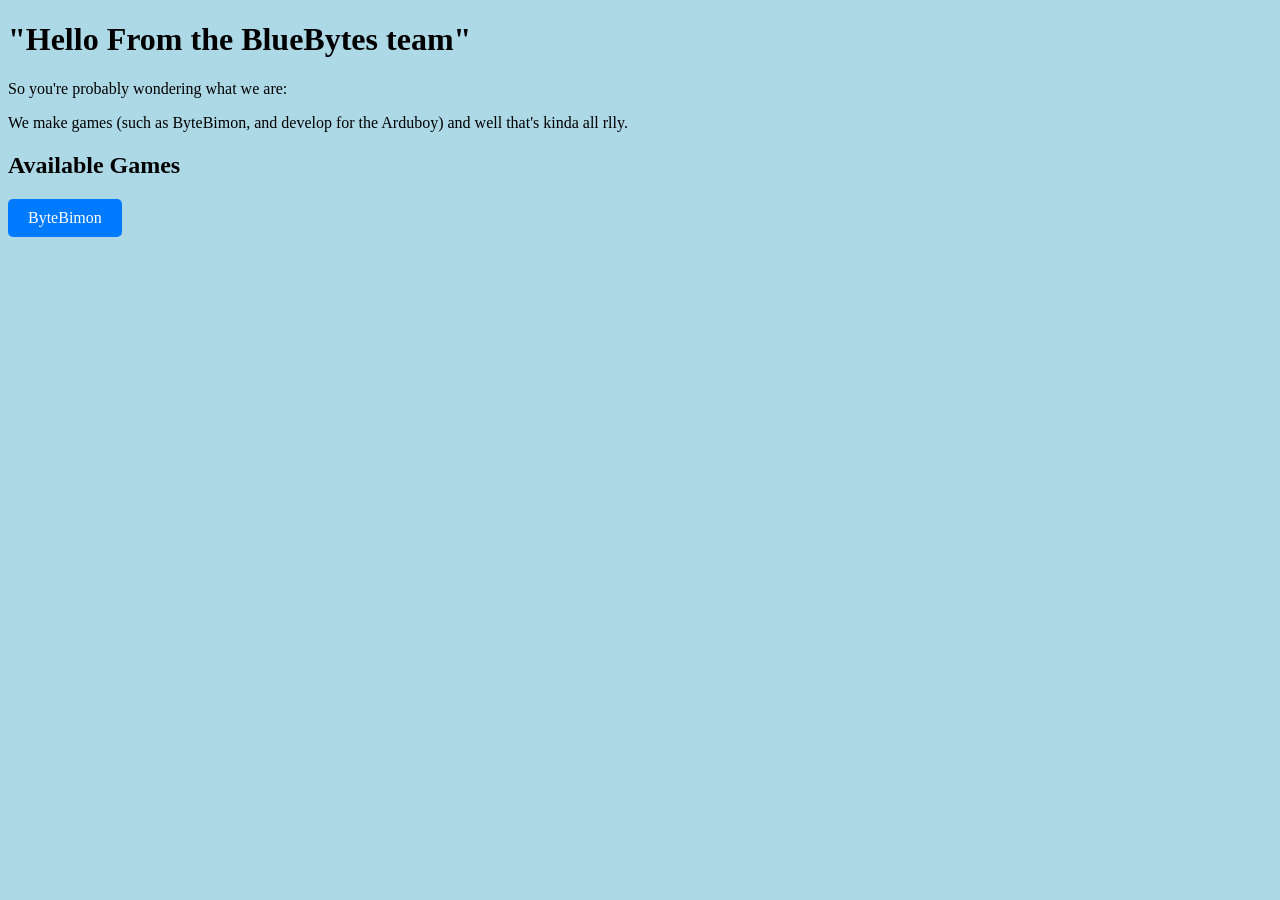
==== index.html @ 5d49b071 "Rename Index.html to index.html" ====
<!DOCTYPE html>
<html lang="en">
<head>
    <meta charset="UTF-8">
    <meta name="viewport" content="width=device-width, initial-scale=1.0">
    <title>BlueBytes</title>
    <style>
        body {
            background-color: lightblue;
        }
        .button {
            display: inline-block;
            padding: 10px 20px;
            background-color: #007bff;
            color: white;
            text-decoration: none;
            border-radius: 5px;
        }
    </style>
</head>
<body>
    <h1>"Hello From the BlueBytes team"</h1>
    <p>So you're probably wondering what we are:</p>
    <p>We make games (such as ByteBimon, and develop for the Arduboy) and well that's kinda all rlly.</p>
    
    <h2>Available Games</h2>
    <a class="button" href="https://ByteBimon.github.io" target="_blank">ByteBimon</a>
</body>
</html>
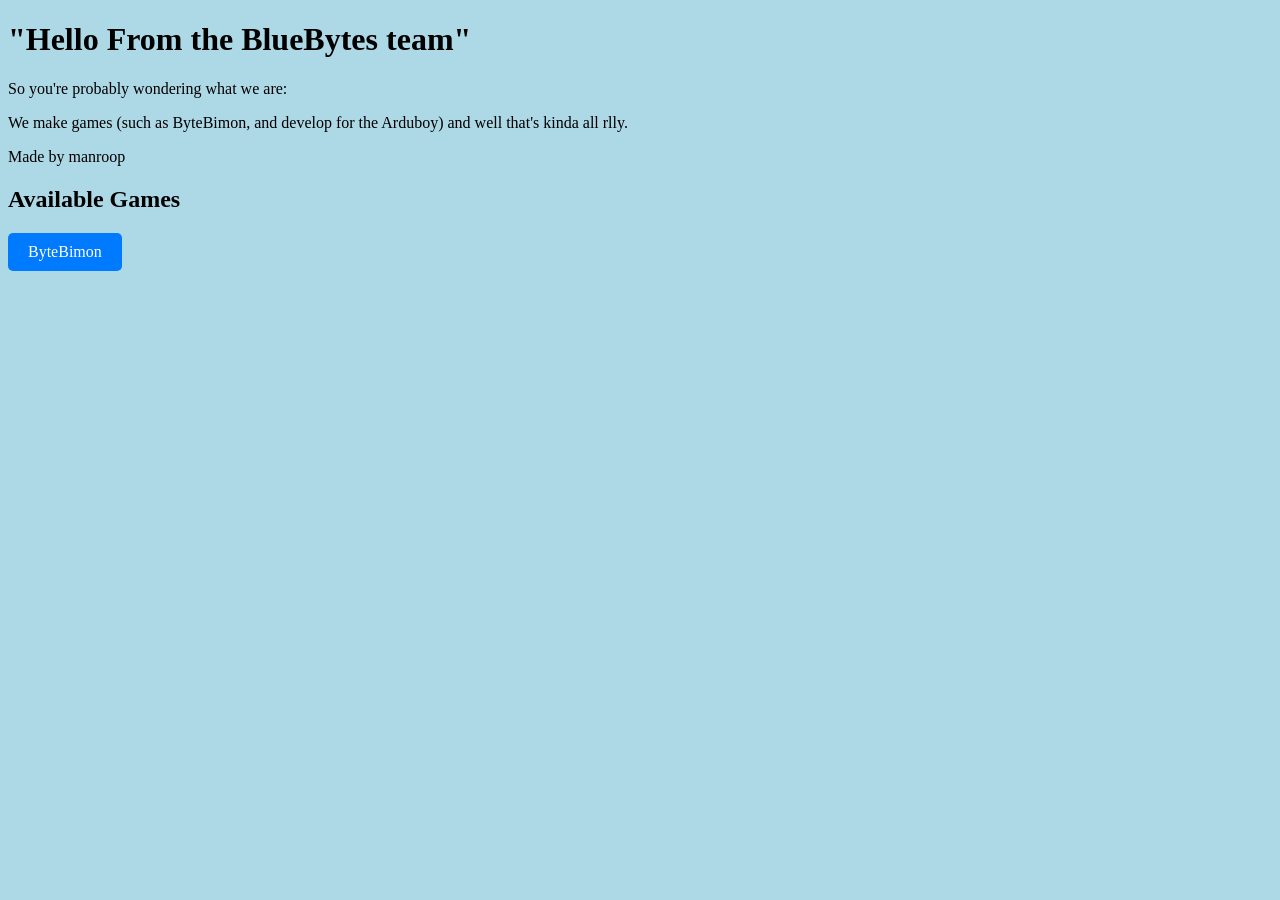
==== commit e0f96670: "hello" ====
--- a/index.html
+++ b/index.html
@@ -22,7 +22,7 @@
     <h1>"Hello From the BlueBytes team"</h1>
     <p>So you're probably wondering what we are:</p>
     <p>We make games (such as ByteBimon, and develop for the Arduboy) and well that's kinda all rlly.</p>
-    
+    <p>Made by manroop</p>
     <h2>Available Games</h2>
     <a class="button" href="https://ByteBimon.github.io" target="_blank">ByteBimon</a>
 </body>
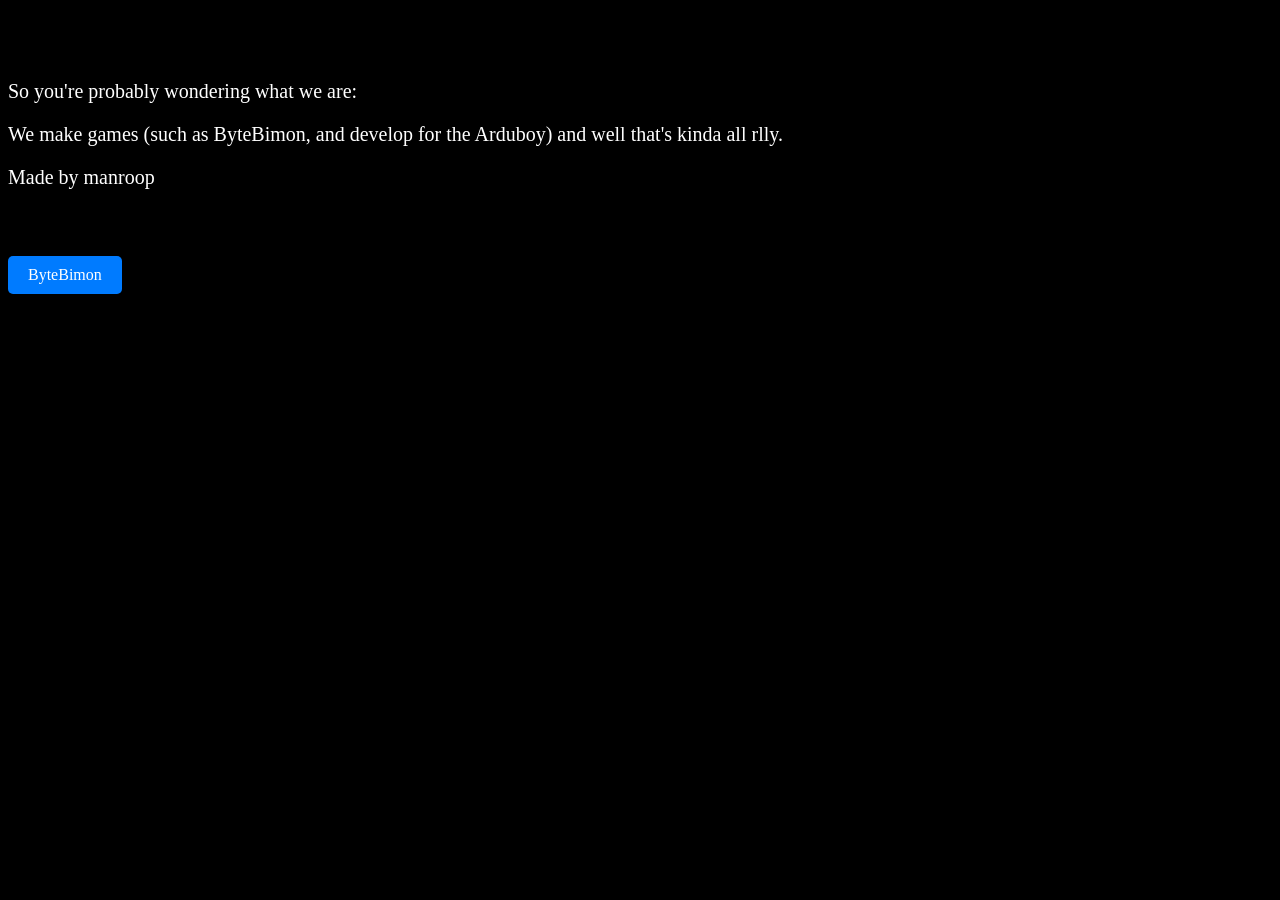
==== commit 4c384110: "blure" ====
--- a/index.html
+++ b/index.html
@@ -1,12 +1,13 @@
 <!DOCTYPE html>
 <html lang="en">
 <head>
+    <link rel="stylesheet" href="index.css">
     <meta charset="UTF-8">
     <meta name="viewport" content="width=device-width, initial-scale=1.0">
-    <title>BlueBytes</title>
+    <title class="Heading_1">BlueBytes</title>
     <style>
         body {
-            background-color: lightblue;
+            background-color: black;
         }
         .button {
             display: inline-block;
@@ -19,10 +20,10 @@
     </style>
 </head>
 <body>
-    <h1>"Hello From the BlueBytes team"</h1>
-    <p>So you're probably wondering what we are:</p>
-    <p>We make games (such as ByteBimon, and develop for the Arduboy) and well that's kinda all rlly.</p>
-    <p>Made by manroop</p>
+    <h1 class="h_1.1">"Hello From the BlueBytes team"</h1>
+    <p class="par">So you're probably wondering what we are:</p>
+    <p class="par">We make games (such as ByteBimon, and develop for the Arduboy) and well that's kinda all rlly.</p>
+    <p class="par">Made by manroop</p>
     <h2>Available Games</h2>
     <a class="button" href="https://ByteBimon.github.io" target="_blank">ByteBimon</a>
 </body>
--- a/index.css
+++ b/index.css
@@ -0,0 +1,9 @@
+.par {
+    color: white;
+    font-size: 20px;
+}
+
+.h_1.1 {
+    color: lightblue;
+
+}
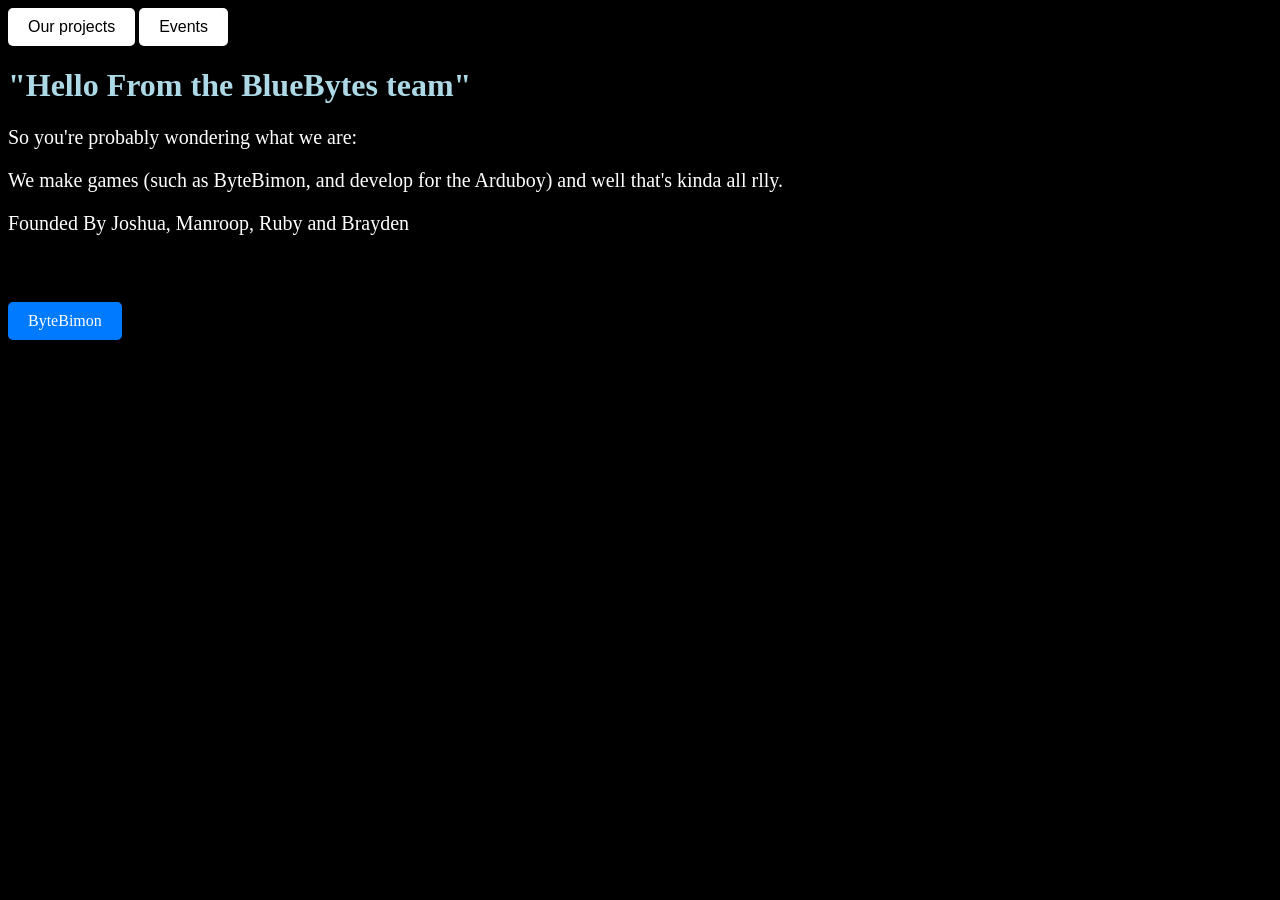
==== commit 2383b69e: "projects, events" ====
--- a/index.html
+++ b/index.html
@@ -17,14 +17,27 @@
             text-decoration: none;
             border-radius: 5px;
         }
+         .button2 {
+            display: inline-block;
+            padding: 10px 20px;
+            background-color: white;
+            color: black;
+            text-decoration: none;
+            border-radius: 5px;
+            font-family: 'Gill Sans', 'Gill Sans MT', Calibri, 'Trebuchet MS', sans-serif;
+        }
     </style>
+    <nav>
+            <a class="button2" href="OurProjects.html" target="_blank">Our projects</a>
+            <a class="button2" href="events.html" target="_blank">Events</a>
+    </nav>
 </head>
 <body>
-    <h1 class="h_1.1">"Hello From the BlueBytes team"</h1>
+    <h1 class="h_1_1">"Hello From the BlueBytes team"</h1>
     <p class="par">So you're probably wondering what we are:</p>
     <p class="par">We make games (such as ByteBimon, and develop for the Arduboy) and well that's kinda all rlly.</p>
-    <p class="par">Made by manroop</p>
-    <h2>Available Games</h2>
+    <p class="par">Founded By Joshua, Manroop, Ruby and Brayden</p>
+    <h2> Some popular games / projects Games</h2>
     <a class="button" href="https://ByteBimon.github.io" target="_blank">ByteBimon</a>
 </body>
 </html>
--- a/index.css
+++ b/index.css
@@ -3,7 +3,7 @@
     font-size: 20px;
 }
 
-.h_1.1 {
+.h_1_1 {
     color: lightblue;
 
 }
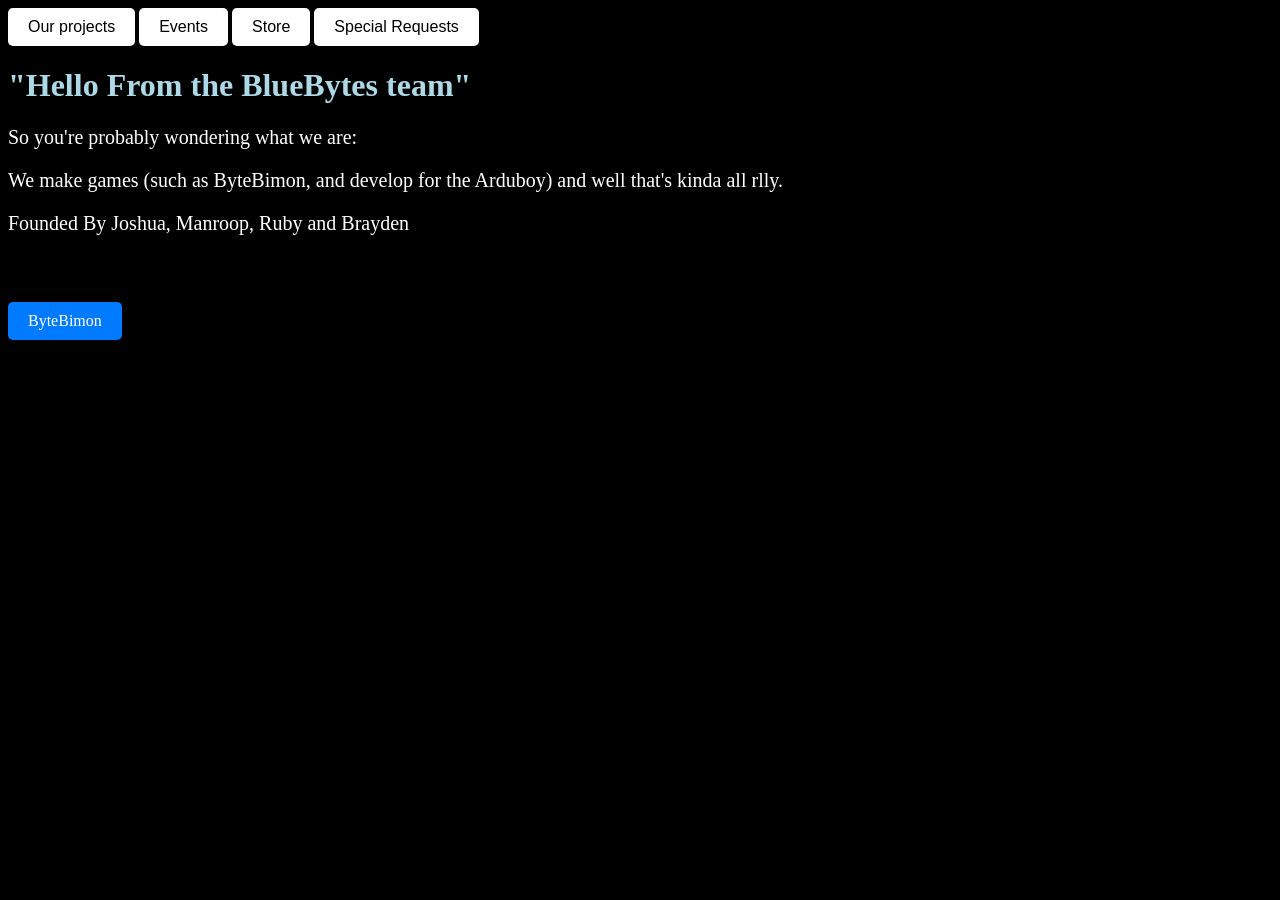
==== commit 696e7216: "req" ====
--- a/index.html
+++ b/index.html
@@ -30,6 +30,8 @@
     <nav>
             <a class="button2" href="OurProjects.html" target="_blank">Our projects</a>
             <a class="button2" href="events.html" target="_blank">Events</a>
+            <a class="button2" href="store.html" target="_blank">Store</a>
+            <a class="button2" href="Requests.html" target="_blank">Special Requests</a>
     </nav>
 </head>
 <body>
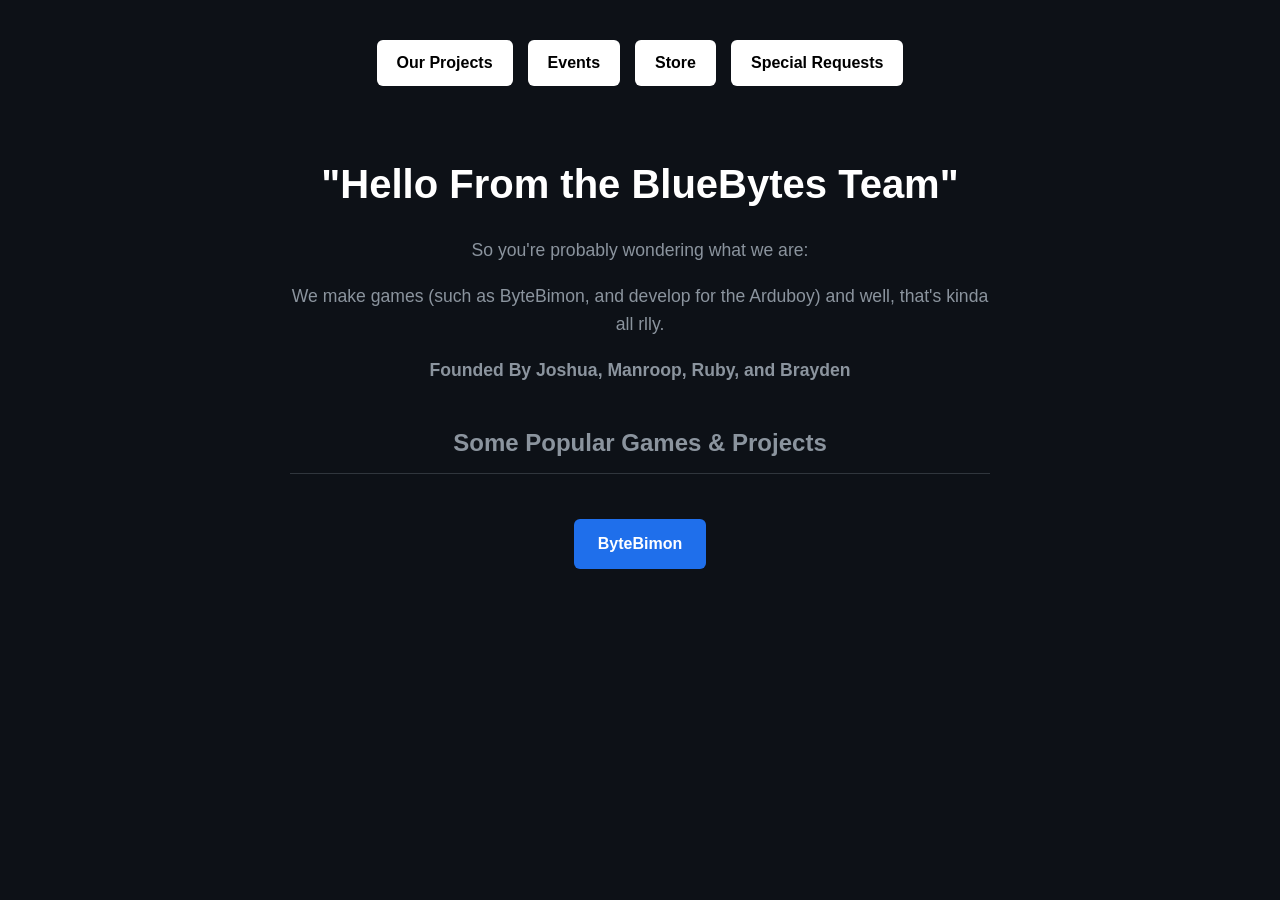
==== commit 8ce15f28: "frfr" ====
--- a/index.html
+++ b/index.html
@@ -1,45 +1,118 @@
 <!DOCTYPE html>
 <html lang="en">
 <head>
-    <link rel="stylesheet" href="index.css">
     <meta charset="UTF-8">
     <meta name="viewport" content="width=device-width, initial-scale=1.0">
-    <title class="Heading_1">BlueBytes</title>
+    <title>BlueBytes</title>
+    <link rel="stylesheet" href="index.css">
     <style>
+        :root {
+            --primary-glow: #00ffff;
+            --bg-color: #0d1117;
+            --card-bg: #161b22;
+            --text-main: #f0f6fc;
+            --text-muted: #8b949e;
+        }
+
         body {
-            background-color: black;
+            background-color: var(--bg-color);
+            color: var(--text-main);
+            font-family: 'Segoe UI', Roboto, Helvetica, Arial, sans-serif;
+            margin: 0;
+            padding: 40px 20px;
+            display: flex;
+            flex-direction: column;
+            align-items: center;
+            line-height: 1.6;
         }
+
+        nav {
+            display: flex;
+            gap: 15px;
+            margin-bottom: 40px;
+            flex-wrap: wrap;
+            justify-content: center;
+        }
+
+        .button2 {
+            display: inline-block;
+            padding: 10px 20px;
+            background-color: #ffffff;
+            color: #000000;
+            text-decoration: none;
+            border-radius: 6px;
+            font-weight: 600;
+            font-family: 'Gill Sans', 'Gill Sans MT', Calibri, 'Trebuchet MS', sans-serif;
+            transition: background-color 0.2s, transform 0.2s;
+        }
+
+        .button2:hover {
+            background-color: #e0e0e0;
+            transform: translateY(-2px);
+        }
+
+        .container {
+            max-width: 700px;
+            text-align: center;
+        }
+
+        h1 {
+            font-size: 2.5rem;
+            margin-bottom: 20px;
+            color: #ffffff;
+        }
+
+        h2 {
+            font-size: 1.5rem;
+            margin-top: 40px;
+            margin-bottom: 20px;
+            color: var(--text-muted);
+            border-bottom: 1px solid #30363d;
+            padding-bottom: 10px;
+        }
+
+        .par {
+            font-size: 1.1rem;
+            color: var(--text-muted);
+            margin-bottom: 15px;
+        }
+
         .button {
             display: inline-block;
-            padding: 10px 20px;
-            background-color: #007bff;
+            padding: 12px 24px;
+            background-color: #1f6feb;
             color: white;
             text-decoration: none;
-            border-radius: 5px;
+            border-radius: 6px;
+            font-weight: 600;
+            transition: background-color 0.2s, transform 0.2s;
         }
-         .button2 {
-            display: inline-block;
-            padding: 10px 20px;
-            background-color: white;
-            color: black;
-            text-decoration: none;
-            border-radius: 5px;
-            font-family: 'Gill Sans', 'Gill Sans MT', Calibri, 'Trebuchet MS', sans-serif;
+
+        .button:hover {
+            background-color: #388bfd;
+            transform: translateY(-2px);
         }
     </style>
-    <nav>
-            <a class="button2" href="OurProjects.html" target="_blank">Our projects</a>
-            <a class="button2" href="events.html" target="_blank">Events</a>
-            <a class="button2" href="store.html" target="_blank">Store</a>
-            <a class="button2" href="Requests.html" target="_blank">Special Requests</a>
-    </nav>
 </head>
 <body>
-    <h1 class="h_1_1">"Hello From the BlueBytes team"</h1>
-    <p class="par">So you're probably wondering what we are:</p>
-    <p class="par">We make games (such as ByteBimon, and develop for the Arduboy) and well that's kinda all rlly.</p>
-    <p class="par">Founded By Joshua, Manroop, Ruby and Brayden</p>
-    <h2> Some popular games / projects Games</h2>
-    <a class="button" href="https://ByteBimon.github.io" target="_blank">ByteBimon</a>
+
+    <nav>
+        <a class="button2" href="OurProjects.html" target="_blank">Our Projects</a>
+        <a class="button2" href="events.html" target="_blank">Events</a>
+        <a class="button2" href="store.html" target="_blank">Store</a>
+        <a class="button2" href="Requests.html" target="_blank">Special Requests</a>
+    </nav>
+
+    <div class="container">
+        <h1>"Hello From the BlueBytes Team"</h1>
+        <p class="par">So you're probably wondering what we are:</p>
+        <p class="par">We make games (such as ByteBimon, and develop for the Arduboy) and well, that's kinda all rlly.</p>
+        <p class="par"><strong>Founded By Joshua, Manroop, Ruby, and Brayden</strong></p>
+        
+        <h2>Some Popular Games & Projects</h2>
+        <br>
+        <a class="button" href="https://ByteBimon.github.io" target="_blank">ByteBimon</a>
+    </div>
+
 </body>
-</html>
+</html>
--- a/index.css
+++ b/index.css
@@ -5,5 +5,4 @@
 
 .h_1_1 {
     color: lightblue;
-
 }
